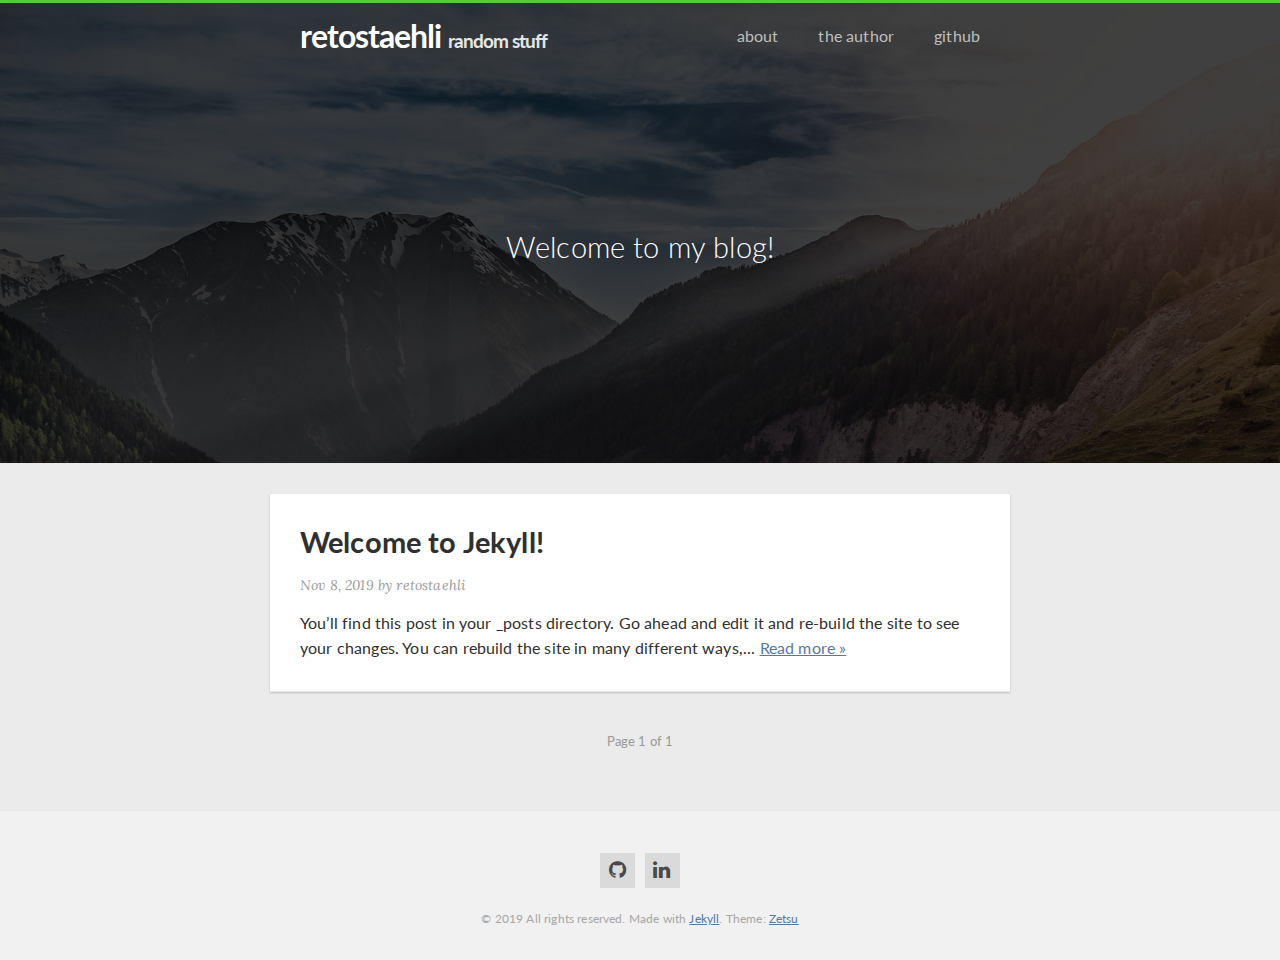
==== index.html @ 203ed725 "Site updated at 2019-11-23 13:11:12 UTC" ====
<!DOCTYPE html> <html lang="pt-br"> <head> <meta charset="utf-8"> <meta http-equiv="X-UA-Compatible" content="IE=edge"> <meta name="viewport" content="width=device-width, initial-scale=1"> <title> retostaehli &bull; Personal blog about various stuff <3 </title> <meta name="description" content="Personal blog about various stuff <3"> <link rel="stylesheet" href="/css/main.css"> <link rel="canonical" href="http://retostaehli.github.io/"> </head> <body class="home"> <main class="main"> <header class="header"> <div class="overlay"> <div class="container"> <h1 class="title"> <a href="/">retostaehli</a> <small>random stuff</small> </h1> <nav class="navbar"> <a href="#" class="menu-icon"> <span></span> <span></span> <span></span> </a> <ul class="nav"> <li><a href="/about">about</a></li> <li><a href="/author">the author</a></li> <li><a href="https://github.com/retostaehli" target="_blank">github</a></li> </ul> </nav> </div> <h2 class="txt-center"> Welcome to my blog! </h2> </div> </header> <div class="post-list"> <article class="post card container"> <header class="post-header"> <h1><a class="post-link" href="/welcome-to-jekyll/">Welcome to Jekyll!</a></h1> <span class="post-meta"> <time class="post-date" datetime="">Nov 8, 2019</time> <span class="post-author">by retostaehli</span> </span> </header> <div class="post-content"> You’ll find this post in your _posts directory. Go ahead and edit it and re-build the site to see your changes. You can rebuild the site in many different ways,... <a href="/welcome-to-jekyll/" class="readmore">Read more &raquo;</a> </div> </article> <div class="container"> <nav class="pagination" role="pagination"> <ul> <li><span class="page-number">Page 1 of 1</span></li> </ul> </nav> </div> </div> <footer class="footer t-center"> <div class="container"> <div class="social-icons"> <ul class="text-left"> <li><a href="http://github.com/retostaehli" target="_blank"><i class="fa fa-github"></i></a></li> <li><a href="https://www.google.com/search?q=linkedin" target="_blank"><i class="fa fa-linkedin"></i></a></li> </ul> </div> <small>&copy; 2019 All rights reserved. Made with <a href="http://jekyllrb.com" target="_blank">Jekyll</a>. Theme: <a href="https://github.com/nandomoreirame/zetsu" target="_blank">Zetsu</a></small> </div> </footer> </main> </body> </html></body></html>
<!--
// # Zetsu Jekyll theme - https://github.com/nandomoreriame/zetsu/
// by nandomoreira.me
-->
---- css/main.css ----
@import url("//fonts.googleapis.com/css?family=Lato:400,300,400italic,700");@import url("//fonts.googleapis.com/css?family=Lora:400,400italic,700italic,700");@import url("//maxcdn.bootstrapcdn.com/font-awesome/4.4.0/css/font-awesome.min.css");.clearfix:after,.container:after,.header:after,.share:after,.social-icons:after{content:"";display:table;clear:both}html{font-family:sans-serif;-ms-text-size-adjust:100%;-webkit-text-size-adjust:100%}body{margin:0}article,aside,details,figcaption,figure,footer,header,hgroup,main,nav,section,summary{display:block}audio,canvas,progress,video{display:inline-block;vertical-align:baseline}audio:not([controls]){display:none;height:0}[hidden],template{display:none}a{background:transparent}a:active,a:hover{outline:0}abbr[title]{border-bottom:1px dotted}b,strong{font-weight:bold}dfn{font-style:italic}h1{font-size:2em;margin:0.67em 0}mark{background:#ff0;color:#000}small{font-size:80%}sub,sup{font-size:75%;line-height:0;position:relative;vertical-align:baseline}sup{top:-0.5em}sub{bottom:-0.25em}img{border:0}svg:not(:root){overflow:hidden}figure{margin:1em 40px}hr{-moz-box-sizing:content-box;box-sizing:content-box;height:0}pre{overflow:auto}code,kbd,pre,samp{font-family:monospace, monospace;font-size:1em}button,input,optgroup,select,textarea{color:inherit;font:inherit;margin:0}button{overflow:visible}button,select{text-transform:none}button,html input[type="button"],input[type="reset"],input[type="submit"]{-webkit-appearance:button;cursor:pointer}button[disabled],html input[disabled]{cursor:default}button::-moz-focus-inner,input::-moz-focus-inner{border:0;padding:0}input{line-height:normal}input[type="checkbox"],input[type="radio"]{box-sizing:border-box;padding:0}input[type="number"]::-webkit-inner-spin-button,input[type="number"]::-webkit-outer-spin-button{height:auto}input[type="search"]{-webkit-appearance:textfield;-moz-box-sizing:content-box;-webkit-box-sizing:content-box;box-sizing:content-box}input[type="search"]::-webkit-search-cancel-button,input[type="search"]::-webkit-search-decoration{-webkit-appearance:none}fieldset{border:1px solid #c0c0c0;margin:0 2px;padding:0.35em 0.625em 0.75em}legend{border:0;padding:0}textarea{overflow:auto}optgroup{font-weight:bold}table{border-collapse:collapse;border-spacing:0}td,th{padding:0}*,*:before,*:after{box-sizing:border-box}html,body{height:100%;min-height:100%}html{font-family:sans-serif;-ms-text-size-adjust:100%;-webkit-text-size-adjust:100%;-webkit-tap-highlight-color:transparent}body{background-color:#ebebeb;font-size:16px;font-family:"Lato",Helvetica,Arial,sans-serif;-webkit-font-smoothing:antialiased;-moz-osx-font-smoothing:grayscale;letter-spacing:.01em}p{margin-bottom:.8em}body,input,select,textarea{color:#303030;font-family:"Lato",Helvetica,Arial,sans-serif;font-size:16px;font-weight:400;line-height:1.6}a{color:#5679a3;text-decoration:underline}a:hover{transition:color .2s linear;text-decoration:none;color:#6586ae}strong{font-weight:700}em{font-style:italic}p{margin:0 0 1em 0}img{display:block;margin:0 0 .6em;vertical-align:middle;max-width:100%}h1,h2,h3,h4,h5,h6{font-weight:700;line-height:1em;margin:0 0 1em 0}h1 a,h2 a,h3 a,h4 a,h5 a,h6 a{color:inherit;text-decoration:none}h1 small,h2 small,h3 small,h4 small,h5 small,h6 small{font-size:60%}h1{font-size:2.2rem}h2{font-size:1.8rem}h3{font-size:1.4rem}h4{font-size:1.2rem}h5{font-size:1rem}h6{font-size:.9rem}sub{font-size:0.8em;position:relative;top:0.5em}sup{font-size:0.8em;position:relative;top:-0.5em}hr{border:0;border-bottom:solid 1px rgba(144,144,144,0.25);margin:2em 0}hr.major{margin:3em 0}blockquote{color:#828282;border-left:4px solid #e8e8e8;padding-left:15px;font-size:18px;letter-spacing:-1px;font-style:italic}blockquote>:last-child{margin-bottom:0}pre,code{font-size:15px;border:1px solid #e8e8e8;border-radius:3px;background-color:#eef}code{padding:1px 5px}pre{padding:8px 12px;overflow-x:scroll}pre>code{border:0;padding-right:0;padding-left:0}.f-left,.pull-left{float:left}.f-right,.pull-right{float:right}.t-left,.txt-left{text-align:left}.t-right,.txt-right{text-align:right}.t-center,.txt-center{text-align:center}.t-justify,.txt-justify{text-align:justify}.va-middle{vertical-align:middle}.va-bottom{vertical-align:bottom}.va-top{vertical-align:top}.container{max-width:-webkit-calc(800px - (30px * 2));max-width:calc(800px - (30px * 2));margin-right:auto;margin-left:auto;padding-right:30px;padding-left:30px}@media screen and (max-width: 800px){.container{max-width:-webkit-calc(800px - (30px));max-width:calc(800px - (30px));padding-right:15px;padding-left:15px}}.card{padding:30px;background-color:#fff;box-shadow:0px 1px 2px rgba(0,0,0,0.2)}.readmore{-moz-transition:color 0.2s linear;-o-transition:color 0.2s linear;-webkit-transition:color 0.2s linear;transition:color 0.2s linear}.readmore:hover,.readmore:focus{color:#7ad462;text-decoration:none}.header{background:#292929 url(../images/cover.jpg) no-repeat 50% 0px;-webkit-background-size:cover;-moz-background-size:cover;-o-background-size:cover;background-size:cover;border-bottom:1px solid #e8e8e8;border-top:3px solid #58c93a;min-height:60px;position:relative;padding:60px 0;margin-bottom:30px}.header .overlay{background:rgba(0,0,0,0.75);z-index:1;position:absolute;width:100%;height:100%;top:0}.header a{color:#fff}@media screen and (max-width: 480px){.header{text-align:center}}.header .txt-center{color:#fff;margin-top:160px;font-weight:300}.home .header{padding:260px 0 200px}.title{font-size:32px;line-height:65px;letter-spacing:-1px;margin:0;float:left;color:#e6e6e6;font-family:"Lato",Helvetica,Arial,sans-serif}@media screen and (max-width: 480px){.title{float:none;display:block;width:100%}}.title a:hover,.title a:focus{color:#fff;text-decoration:none;border-color:#fff}.navbar{float:right}@media screen and (max-width: 480px){.navbar{float:none}}.nav{list-style:none;padding:0;margin:0}.nav li{padding:20px;margin:0;text-transform:lowercase;float:left;display:inline-block;-moz-transition:background 0.2s linear;-o-transition:background 0.2s linear;-webkit-transition:background 0.2s linear;transition:background 0.2s linear}.nav li:last-child{padding-right:0}@media screen and (max-width: 480px){.nav li{float:left;width:33.33333%;text-align:center}}.nav a{padding:0;display:inline-block;text-decoration:none;color:#bfbfbf;-moz-transition:color 0.2s linear;-o-transition:color 0.2s linear;-webkit-transition:color 0.2s linear;transition:color 0.2s linear}.nav li.active a,.nav li:hover a,.nav li:focus a{color:#7ad462;text-decoration:none}.menu-icon{display:none}.post .post-header h1{margin-bottom:10px;line-height:1.3em;font-size:1.8rem}.post .post-header a{color:#303030;-moz-transition:color 0.2s linear;-o-transition:color 0.2s linear;-webkit-transition:color 0.2s linear;transition:color 0.2s linear}.post .post-header a:hover,.post .post-header a:focus{color:#58c93a;text-decoration:none}.post .post-meta{font-size:14px;margin-top:0;font-weight:300;font-family:"Lora",serif;margin-bottom:1rem;font-style:italic;color:#9a9a9a}.post img{max-width:100%;vertical-align:middle}.single .post-header{margin-bottom:30px}.share{text-align:right}.share span,.share a{font-size:1em;color:#999}.post-list .post{padding-bottom:30px;margin-bottom:30px;border-bottom:1px solid #e8e8e8}.post-list .post:last-child{border-bottom:none;margin-bottom:0}.post-list .post .post-content{margin-top:.8em}.social-icons{margin-bottom:15px}.social-icons li:first-child{margin-right:5px}.social-icons ul{margin:0;padding:0}.social-icons li{display:inline-block;text-align:center;margin-right:0}.social-icons li a{font-size:30px;margin:0;color:#9D9D9D;font-weight:400;text-shadow:none;-webkit-transition:all .5s ease-in;-moz-transition:all .5s ease-in;-o-transition:all .5s ease-in;transition:all .5s ease-in;padding-right:0}.social-icons i{font-size:20px;width:35px;height:35px;padding:7px;background:#DADADA;text-align:center;color:#494949;transition:all .2s ease-in;-webkit-transition:all .2s ease-in;-moz-transition:all .2s ease-in}.social-icons a:hover i.fa-facebook{background-color:#3A5897;color:#fff}.social-icons a:hover i.fa-twitter{background-color:#00ABEC;color:#fff}.pagination{display:inline-block;width:100%;text-align:center;margin:0 0 20px;padding-left:0;position:relative}.pagination ul{display:inline-block;list-style-type:none;margin:0;padding:0}.pagination .page-number{color:#999;font-size:.8em}.pagination .page-number,.pagination a{height:38px;line-height:38px;display:inline-block;text-align:center}.pagination li{display:inline-block;padding:0 5px}.pagination li a{width:38px;position:relative;border:1px solid rgba(0,0,0,0.1);border-radius:2px;margin:0;color:#636363;font-size:1.4em;text-decoration:none;cursor:pointer;background:#fff}.pagination li a:hover{background:#58c93a;border:none;color:#fff}.footer{border-top:1px solid #e8e8e8;background-color:#f1f1f1;margin-top:30px;padding:30px 0}.footer small{color:#a8a8a8;font-size:12px}.highlight{padding:0;margin-top:10px;margin-bottom:25px}.highlight,.highlight .hll,.highlight pre{background-color:#272822;border:none}.highlight pre{margin:0;padding:15px 20px;white-space:pre;line-height:23px;overflow-x:auto;font-size:.8em;word-break:inherit;word-wrap:inherit}.highlight pre,.highlight pre code{color:#eeffdd}.highlight pre code{white-space:pre}.highlight pre code *{white-space:nowrap}.highlight code{background-color:transparent}.highlight .c{color:#75715e}.highlight .err{color:#960050;background-color:#1e0010}.highlight .k{color:#66d9ef}.highlight .l{color:#ae81ff}.highlight .n{color:#f8f8f2}.highlight .o{color:#f92672}.highlight .p{color:#f8f8f2}.highlight .cm{color:#75715e}.highlight .cp{color:#75715e}.highlight .c1{color:#75715e}.highlight .cs{color:#75715e}.highlight .ge{font-style:italic}.highlight .gs{font-weight:bold}.highlight .kc{color:#66d9ef}.highlight .kd{color:#66d9ef}.highlight .kn{color:#f92672}.highlight .kp{color:#66d9ef}.highlight .kr{color:#66d9ef}.highlight .kt{color:#66d9ef}.highlight .ld{color:#e6db74}.highlight .m{color:#ae81ff}.highlight .s{color:#e6db74}.highlight .na{color:#a6e22e}.highlight .nb{color:#f8f8f2}.highlight .nc{color:#a6e22e}.highlight .no{color:#66d9ef}.highlight .nd{color:#a6e22e}.highlight .ni{color:#f8f8f2}.highlight .ne{color:#a6e22e}.highlight .nf{color:#a6e22e}.highlight .nl{color:#f8f8f2}.highlight .nn{color:#f8f8f2}.highlight .nx{color:#a6e22e}.highlight .py{color:#f8f8f2}.highlight .nt{color:#f92672}.highlight .nv{color:#f8f8f2}.highlight .ow{color:#f92672}.highlight .w{color:#f8f8f2}.highlight .mf{color:#ae81ff}.highlight .mh{color:#ae81ff}.highlight .mi{color:#ae81ff}.highlight .mo{color:#ae81ff}.highlight .sb{color:#e6db74}.highlight .sc{color:#e6db74}.highlight .sd{color:#e6db74}.highlight .s2{color:#e6db74}.highlight .se{color:#ae81ff}.highlight .sh{color:#e6db74}.highlight .si{color:#e6db74}.highlight .sx{color:#e6db74}.highlight .sr{color:#e6db74}.highlight .s1{color:#e6db74}.highlight .ss{color:#e6db74}.highlight .bp{color:#f8f8f2}.highlight .vc{color:#f8f8f2}.highlight .vg{color:#f8f8f2}.highlight .vi{color:#f8f8f2}.highlight .il{color:#ae81ff}.highlight .gu{color:#75715e}.highlight .gd{color:#f92672}.highlight .gi{color:#a6e22e}
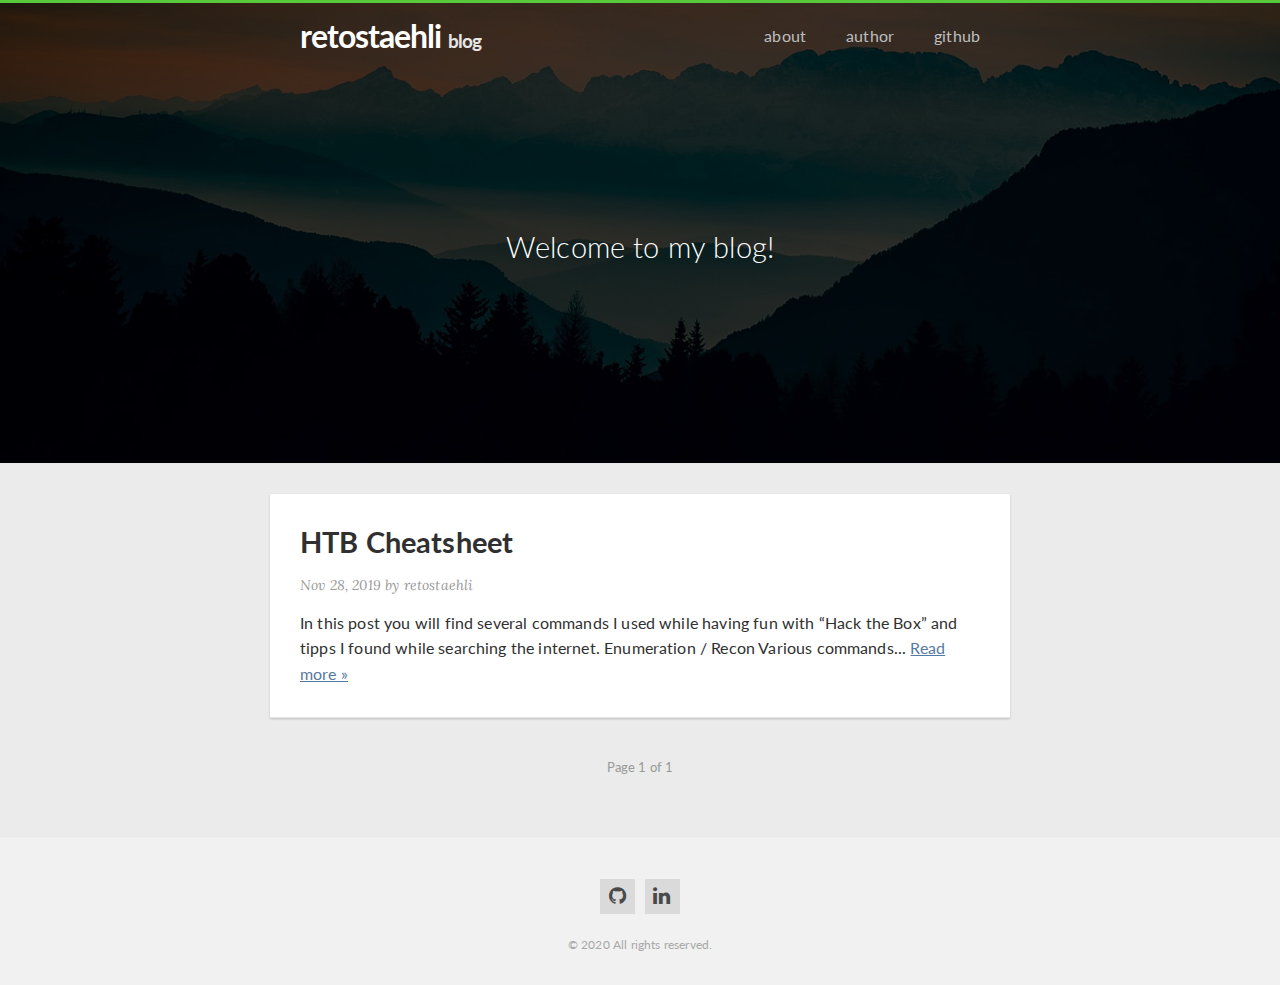
==== commit d00958b3: "Site updated at 2020-11-21 14:11:50 UTC" ====
--- a/index.html
+++ b/index.html
@@ -1,5 +1 @@
-<!DOCTYPE html> <html lang="pt-br"> <head> <meta charset="utf-8"> <meta http-equiv="X-UA-Compatible" content="IE=edge"> <meta name="viewport" content="width=device-width, initial-scale=1"> <title> retostaehli &bull; Personal blog about various stuff <3 </title> <meta name="description" content="Personal blog about various stuff <3"> <link rel="stylesheet" href="/css/main.css"> <link rel="canonical" href="http://retostaehli.github.io/"> </head> <body class="home"> <main class="main"> <header class="header"> <div class="overlay"> <div class="container"> <h1 class="title"> <a href="/">retostaehli</a> <small>random stuff</small> </h1> <nav class="navbar"> <a href="#" class="menu-icon"> <span></span> <span></span> <span></span> </a> <ul class="nav"> <li><a href="/about">about</a></li> <li><a href="/author">the author</a></li> <li><a href="https://github.com/retostaehli" target="_blank">github</a></li> </ul> </nav> </div> <h2 class="txt-center"> Welcome to my blog! </h2> </div> </header> <div class="post-list"> <article class="post card container"> <header class="post-header"> <h1><a class="post-link" href="/welcome-to-jekyll/">Welcome to Jekyll!</a></h1> <span class="post-meta"> <time class="post-date" datetime="">Nov 8, 2019</time> <span class="post-author">by retostaehli</span> </span> </header> <div class="post-content"> You’ll find this post in your _posts directory. Go ahead and edit it and re-build the site to see your changes. You can rebuild the site in many different ways,... <a href="/welcome-to-jekyll/" class="readmore">Read more &raquo;</a> </div> </article> <div class="container"> <nav class="pagination" role="pagination"> <ul> <li><span class="page-number">Page 1 of 1</span></li> </ul> </nav> </div> </div> <footer class="footer t-center"> <div class="container"> <div class="social-icons"> <ul class="text-left"> <li><a href="http://github.com/retostaehli" target="_blank"><i class="fa fa-github"></i></a></li> <li><a href="https://www.google.com/search?q=linkedin" target="_blank"><i class="fa fa-linkedin"></i></a></li> </ul> </div> <small>&copy; 2019 All rights reserved. Made with <a href="http://jekyllrb.com" target="_blank">Jekyll</a>. Theme: <a href="https://github.com/nandomoreirame/zetsu" target="_blank">Zetsu</a></small> </div> </footer> </main> </body> </html></body></html>
-<!--
-// # Zetsu Jekyll theme - https://github.com/nandomoreriame/zetsu/
-// by nandomoreira.me
--->
+<!DOCTYPE html> <html lang="pt-br"> <head> <meta charset="utf-8"> <meta http-equiv="X-UA-Compatible" content="IE=edge"> <meta name="viewport" content="width=device-width, initial-scale=1"> <title> retostaehli &bull; Personal blog of retostaehli <3 </title> <meta name="description" content="Personal blog of retostaehli <3"> <link rel="stylesheet" href="/css/main.css"> <link rel="canonical" href="http://retostaehli.github.io/"> </head> <body class="home"> <main class="main"> <header class="header"> <div class="overlay"> <div class="container"> <h1 class="title"> <a href="/">retostaehli</a> <small>blog</small> </h1> <nav class="navbar"> <a href="#" class="menu-icon"> <span></span> <span></span> <span></span> </a> <ul class="nav"> <li><a href="/about">about</a></li> <li><a href="/author">author</a></li> <li><a href="https://github.com/retostaehli" target="_blank">github</a></li> </ul> </nav> </div> <h2 class="txt-center"> Welcome to my blog! </h2> </div> </header> <div class="post-list"> <article class="post card container"> <header class="post-header"> <h1><a class="post-link" href="/htb-cheatsheet/">HTB Cheatsheet</a></h1> <span class="post-meta"> <time class="post-date" datetime="">Nov 28, 2019</time> <span class="post-author">by retostaehli</span> </span> </header> <div class="post-content"> In this post you will find several commands I used while having fun with “Hack the Box” and tipps I found while searching the internet. Enumeration / Recon Various commands... <a href="/htb-cheatsheet/" class="readmore">Read more &raquo;</a> </div> </article> <div class="container"> <nav class="pagination" role="pagination"> <ul> <li><span class="page-number">Page 1 of 1</span></li> </ul> </nav> </div> </div> <footer class="footer t-center"> <div class="container"> <div class="social-icons"> <ul class="text-left"> <li><a href="http://github.com/retostaehli" target="_blank"><i class="fa fa-github"></i></a></li> <li><a href="https://www.linkedin.com/in/reto-st%C3%A4hli-0a2426199" target="_blank"><i class="fa fa-linkedin"></i></a></li> </ul> </div> <small>&copy; 2020 All rights reserved.</small> </div> </footer> </main> </body> </html></body></html>
--- a/css/main.css
+++ b/css/main.css
@@ -1 +1 @@
-@import url("//fonts.googleapis.com/css?family=Lato:400,300,400italic,700");@import url("//fonts.googleapis.com/css?family=Lora:400,400italic,700italic,700");@import url("//maxcdn.bootstrapcdn.com/font-awesome/4.4.0/css/font-awesome.min.css");.clearfix:after,.container:after,.header:after,.share:after,.social-icons:after{content:"";display:table;clear:both}html{font-family:sans-serif;-ms-text-size-adjust:100%;-webkit-text-size-adjust:100%}body{margin:0}article,aside,details,figcaption,figure,footer,header,hgroup,main,nav,section,summary{display:block}audio,canvas,progress,video{display:inline-block;vertical-align:baseline}audio:not([controls]){display:none;height:0}[hidden],template{display:none}a{background:transparent}a:active,a:hover{outline:0}abbr[title]{border-bottom:1px dotted}b,strong{font-weight:bold}dfn{font-style:italic}h1{font-size:2em;margin:0.67em 0}mark{background:#ff0;color:#000}small{font-size:80%}sub,sup{font-size:75%;line-height:0;position:relative;vertical-align:baseline}sup{top:-0.5em}sub{bottom:-0.25em}img{border:0}svg:not(:root){overflow:hidden}figure{margin:1em 40px}hr{-moz-box-sizing:content-box;box-sizing:content-box;height:0}pre{overflow:auto}code,kbd,pre,samp{font-family:monospace, monospace;font-size:1em}button,input,optgroup,select,textarea{color:inherit;font:inherit;margin:0}button{overflow:visible}button,select{text-transform:none}button,html input[type="button"],input[type="reset"],input[type="submit"]{-webkit-appearance:button;cursor:pointer}button[disabled],html input[disabled]{cursor:default}button::-moz-focus-inner,input::-moz-focus-inner{border:0;padding:0}input{line-height:normal}input[type="checkbox"],input[type="radio"]{box-sizing:border-box;padding:0}input[type="number"]::-webkit-inner-spin-button,input[type="number"]::-webkit-outer-spin-button{height:auto}input[type="search"]{-webkit-appearance:textfield;-moz-box-sizing:content-box;-webkit-box-sizing:content-box;box-sizing:content-box}input[type="search"]::-webkit-search-cancel-button,input[type="search"]::-webkit-search-decoration{-webkit-appearance:none}fieldset{border:1px solid #c0c0c0;margin:0 2px;padding:0.35em 0.625em 0.75em}legend{border:0;padding:0}textarea{overflow:auto}optgroup{font-weight:bold}table{border-collapse:collapse;border-spacing:0}td,th{padding:0}*,*:before,*:after{box-sizing:border-box}html,body{height:100%;min-height:100%}html{font-family:sans-serif;-ms-text-size-adjust:100%;-webkit-text-size-adjust:100%;-webkit-tap-highlight-color:transparent}body{background-color:#ebebeb;font-size:16px;font-family:"Lato",Helvetica,Arial,sans-serif;-webkit-font-smoothing:antialiased;-moz-osx-font-smoothing:grayscale;letter-spacing:.01em}p{margin-bottom:.8em}body,input,select,textarea{color:#303030;font-family:"Lato",Helvetica,Arial,sans-serif;font-size:16px;font-weight:400;line-height:1.6}a{color:#5679a3;text-decoration:underline}a:hover{transition:color .2s linear;text-decoration:none;color:#6586ae}strong{font-weight:700}em{font-style:italic}p{margin:0 0 1em 0}img{display:block;margin:0 0 .6em;vertical-align:middle;max-width:100%}h1,h2,h3,h4,h5,h6{font-weight:700;line-height:1em;margin:0 0 1em 0}h1 a,h2 a,h3 a,h4 a,h5 a,h6 a{color:inherit;text-decoration:none}h1 small,h2 small,h3 small,h4 small,h5 small,h6 small{font-size:60%}h1{font-size:2.2rem}h2{font-size:1.8rem}h3{font-size:1.4rem}h4{font-size:1.2rem}h5{font-size:1rem}h6{font-size:.9rem}sub{font-size:0.8em;position:relative;top:0.5em}sup{font-size:0.8em;position:relative;top:-0.5em}hr{border:0;border-bottom:solid 1px rgba(144,144,144,0.25);margin:2em 0}hr.major{margin:3em 0}blockquote{color:#828282;border-left:4px solid #e8e8e8;padding-left:15px;font-size:18px;letter-spacing:-1px;font-style:italic}blockquote>:last-child{margin-bottom:0}pre,code{font-size:15px;border:1px solid #e8e8e8;border-radius:3px;background-color:#eef}code{padding:1px 5px}pre{padding:8px 12px;overflow-x:scroll}pre>code{border:0;padding-right:0;padding-left:0}.f-left,.pull-left{float:left}.f-right,.pull-right{float:right}.t-left,.txt-left{text-align:left}.t-right,.txt-right{text-align:right}.t-center,.txt-center{text-align:center}.t-justify,.txt-justify{text-align:justify}.va-middle{vertical-align:middle}.va-bottom{vertical-align:bottom}.va-top{vertical-align:top}.container{max-width:-webkit-calc(800px - (30px * 2));max-width:calc(800px - (30px * 2));margin-right:auto;margin-left:auto;padding-right:30px;padding-left:30px}@media screen and (max-width: 800px){.container{max-width:-webkit-calc(800px - (30px));max-width:calc(800px - (30px));padding-right:15px;padding-left:15px}}.card{padding:30px;background-color:#fff;box-shadow:0px 1px 2px rgba(0,0,0,0.2)}.readmore{-moz-transition:color 0.2s linear;-o-transition:color 0.2s linear;-webkit-transition:color 0.2s linear;transition:color 0.2s linear}.readmore:hover,.readmore:focus{color:#7ad462;text-decoration:none}.header{background:#292929 url(../images/cover.jpg) no-repeat 50% 0px;-webkit-background-size:cover;-moz-background-size:cover;-o-background-size:cover;background-size:cover;border-bottom:1px solid #e8e8e8;border-top:3px solid #58c93a;min-height:60px;position:relative;padding:60px 0;margin-bottom:30px}.header .overlay{background:rgba(0,0,0,0.75);z-index:1;position:absolute;width:100%;height:100%;top:0}.header a{color:#fff}@media screen and (max-width: 480px){.header{text-align:center}}.header .txt-center{color:#fff;margin-top:160px;font-weight:300}.home .header{padding:260px 0 200px}.title{font-size:32px;line-height:65px;letter-spacing:-1px;margin:0;float:left;color:#e6e6e6;font-family:"Lato",Helvetica,Arial,sans-serif}@media screen and (max-width: 480px){.title{float:none;display:block;width:100%}}.title a:hover,.title a:focus{color:#fff;text-decoration:none;border-color:#fff}.navbar{float:right}@media screen and (max-width: 480px){.navbar{float:none}}.nav{list-style:none;padding:0;margin:0}.nav li{padding:20px;margin:0;text-transform:lowercase;float:left;display:inline-block;-moz-transition:background 0.2s linear;-o-transition:background 0.2s linear;-webkit-transition:background 0.2s linear;transition:background 0.2s linear}.nav li:last-child{padding-right:0}@media screen and (max-width: 480px){.nav li{float:left;width:33.33333%;text-align:center}}.nav a{padding:0;display:inline-block;text-decoration:none;color:#bfbfbf;-moz-transition:color 0.2s linear;-o-transition:color 0.2s linear;-webkit-transition:color 0.2s linear;transition:color 0.2s linear}.nav li.active a,.nav li:hover a,.nav li:focus a{color:#7ad462;text-decoration:none}.menu-icon{display:none}.post .post-header h1{margin-bottom:10px;line-height:1.3em;font-size:1.8rem}.post .post-header a{color:#303030;-moz-transition:color 0.2s linear;-o-transition:color 0.2s linear;-webkit-transition:color 0.2s linear;transition:color 0.2s linear}.post .post-header a:hover,.post .post-header a:focus{color:#58c93a;text-decoration:none}.post .post-meta{font-size:14px;margin-top:0;font-weight:300;font-family:"Lora",serif;margin-bottom:1rem;font-style:italic;color:#9a9a9a}.post img{max-width:100%;vertical-align:middle}.single .post-header{margin-bottom:30px}.share{text-align:right}.share span,.share a{font-size:1em;color:#999}.post-list .post{padding-bottom:30px;margin-bottom:30px;border-bottom:1px solid #e8e8e8}.post-list .post:last-child{border-bottom:none;margin-bottom:0}.post-list .post .post-content{margin-top:.8em}.social-icons{margin-bottom:15px}.social-icons li:first-child{margin-right:5px}.social-icons ul{margin:0;padding:0}.social-icons li{display:inline-block;text-align:center;margin-right:0}.social-icons li a{font-size:30px;margin:0;color:#9D9D9D;font-weight:400;text-shadow:none;-webkit-transition:all .5s ease-in;-moz-transition:all .5s ease-in;-o-transition:all .5s ease-in;transition:all .5s ease-in;padding-right:0}.social-icons i{font-size:20px;width:35px;height:35px;padding:7px;background:#DADADA;text-align:center;color:#494949;transition:all .2s ease-in;-webkit-transition:all .2s ease-in;-moz-transition:all .2s ease-in}.social-icons a:hover i.fa-facebook{background-color:#3A5897;color:#fff}.social-icons a:hover i.fa-twitter{background-color:#00ABEC;color:#fff}.pagination{display:inline-block;width:100%;text-align:center;margin:0 0 20px;padding-left:0;position:relative}.pagination ul{display:inline-block;list-style-type:none;margin:0;padding:0}.pagination .page-number{color:#999;font-size:.8em}.pagination .page-number,.pagination a{height:38px;line-height:38px;display:inline-block;text-align:center}.pagination li{display:inline-block;padding:0 5px}.pagination li a{width:38px;position:relative;border:1px solid rgba(0,0,0,0.1);border-radius:2px;margin:0;color:#636363;font-size:1.4em;text-decoration:none;cursor:pointer;background:#fff}.pagination li a:hover{background:#58c93a;border:none;color:#fff}.footer{border-top:1px solid #e8e8e8;background-color:#f1f1f1;margin-top:30px;padding:30px 0}.footer small{color:#a8a8a8;font-size:12px}.highlight{padding:0;margin-top:10px;margin-bottom:25px}.highlight,.highlight .hll,.highlight pre{background-color:#272822;border:none}.highlight pre{margin:0;padding:15px 20px;white-space:pre;line-height:23px;overflow-x:auto;font-size:.8em;word-break:inherit;word-wrap:inherit}.highlight pre,.highlight pre code{color:#eeffdd}.highlight pre code{white-space:pre}.highlight pre code *{white-space:nowrap}.highlight code{background-color:transparent}.highlight .c{color:#75715e}.highlight .err{color:#960050;background-color:#1e0010}.highlight .k{color:#66d9ef}.highlight .l{color:#ae81ff}.highlight .n{color:#f8f8f2}.highlight .o{color:#f92672}.highlight .p{color:#f8f8f2}.highlight .cm{color:#75715e}.highlight .cp{color:#75715e}.highlight .c1{color:#75715e}.highlight .cs{color:#75715e}.highlight .ge{font-style:italic}.highlight .gs{font-weight:bold}.highlight .kc{color:#66d9ef}.highlight .kd{color:#66d9ef}.highlight .kn{color:#f92672}.highlight .kp{color:#66d9ef}.highlight .kr{color:#66d9ef}.highlight .kt{color:#66d9ef}.highlight .ld{color:#e6db74}.highlight .m{color:#ae81ff}.highlight .s{color:#e6db74}.highlight .na{color:#a6e22e}.highlight .nb{color:#f8f8f2}.highlight .nc{color:#a6e22e}.highlight .no{color:#66d9ef}.highlight .nd{color:#a6e22e}.highlight .ni{color:#f8f8f2}.highlight .ne{color:#a6e22e}.highlight .nf{color:#a6e22e}.highlight .nl{color:#f8f8f2}.highlight .nn{color:#f8f8f2}.highlight .nx{color:#a6e22e}.highlight .py{color:#f8f8f2}.highlight .nt{color:#f92672}.highlight .nv{color:#f8f8f2}.highlight .ow{color:#f92672}.highlight .w{color:#f8f8f2}.highlight .mf{color:#ae81ff}.highlight .mh{color:#ae81ff}.highlight .mi{color:#ae81ff}.highlight .mo{color:#ae81ff}.highlight .sb{color:#e6db74}.highlight .sc{color:#e6db74}.highlight .sd{color:#e6db74}.highlight .s2{color:#e6db74}.highlight .se{color:#ae81ff}.highlight .sh{color:#e6db74}.highlight .si{color:#e6db74}.highlight .sx{color:#e6db74}.highlight .sr{color:#e6db74}.highlight .s1{color:#e6db74}.highlight .ss{color:#e6db74}.highlight .bp{color:#f8f8f2}.highlight .vc{color:#f8f8f2}.highlight .vg{color:#f8f8f2}.highlight .vi{color:#f8f8f2}.highlight .il{color:#ae81ff}.highlight .gu{color:#75715e}.highlight .gd{color:#f92672}.highlight .gi{color:#a6e22e}
+@import url("//fonts.googleapis.com/css?family=Lato:400,300,400italic,700");@import url("//fonts.googleapis.com/css?family=Lora:400,400italic,700italic,700");@import url("//maxcdn.bootstrapcdn.com/font-awesome/4.4.0/css/font-awesome.min.css");.clearfix:after,.container:after,.header:after,.share:after,.social-icons:after{content:"";display:table;clear:both}html{font-family:sans-serif;-ms-text-size-adjust:100%;-webkit-text-size-adjust:100%}body{margin:0}article,aside,details,figcaption,figure,footer,header,hgroup,main,nav,section,summary{display:block}audio,canvas,progress,video{display:inline-block;vertical-align:baseline}audio:not([controls]){display:none;height:0}[hidden],template{display:none}a{background:transparent}a:active,a:hover{outline:0}abbr[title]{border-bottom:1px dotted}b,strong{font-weight:bold}dfn{font-style:italic}h1{font-size:2em;margin:0.67em 0}mark{background:#ff0;color:#000}small{font-size:80%}sub,sup{font-size:75%;line-height:0;position:relative;vertical-align:baseline}sup{top:-0.5em}sub{bottom:-0.25em}img{border:0}svg:not(:root){overflow:hidden}figure{margin:1em 40px}hr{-moz-box-sizing:content-box;box-sizing:content-box;height:0}pre{overflow:auto}code,kbd,pre,samp{font-family:monospace, monospace;font-size:1em}button,input,optgroup,select,textarea{color:inherit;font:inherit;margin:0}button{overflow:visible}button,select{text-transform:none}button,html input[type="button"],input[type="reset"],input[type="submit"]{-webkit-appearance:button;cursor:pointer}button[disabled],html input[disabled]{cursor:default}button::-moz-focus-inner,input::-moz-focus-inner{border:0;padding:0}input{line-height:normal}input[type="checkbox"],input[type="radio"]{box-sizing:border-box;padding:0}input[type="number"]::-webkit-inner-spin-button,input[type="number"]::-webkit-outer-spin-button{height:auto}input[type="search"]{-webkit-appearance:textfield;-moz-box-sizing:content-box;-webkit-box-sizing:content-box;box-sizing:content-box}input[type="search"]::-webkit-search-cancel-button,input[type="search"]::-webkit-search-decoration{-webkit-appearance:none}fieldset{border:1px solid #c0c0c0;margin:0 2px;padding:0.35em 0.625em 0.75em}legend{border:0;padding:0}textarea{overflow:auto}optgroup{font-weight:bold}table{border-collapse:collapse;border-spacing:0}td,th{padding:0}*,*:before,*:after{box-sizing:border-box}html,body{height:100%;min-height:100%}html{font-family:sans-serif;-ms-text-size-adjust:100%;-webkit-text-size-adjust:100%;-webkit-tap-highlight-color:transparent}body{background-color:#ebebeb;font-size:16px;font-family:"Lato",Helvetica,Arial,sans-serif;-webkit-font-smoothing:antialiased;-moz-osx-font-smoothing:grayscale;letter-spacing:.01em}p{margin-bottom:.8em}body,input,select,textarea{color:#303030;font-family:"Lato",Helvetica,Arial,sans-serif;font-size:16px;font-weight:400;line-height:1.6}a{color:#5679a3;text-decoration:underline}a:hover{transition:color .2s linear;text-decoration:none;color:#6586ae}strong{font-weight:700}em{font-style:italic}p{margin:0 0 1em 0}img{display:block;margin:0 0 .6em;vertical-align:middle;max-width:100%}h1,h2,h3,h4,h5,h6{font-weight:700;line-height:1em;margin:0 0 1em 0}h1 a,h2 a,h3 a,h4 a,h5 a,h6 a{color:inherit;text-decoration:none}h1 small,h2 small,h3 small,h4 small,h5 small,h6 small{font-size:60%}h1{font-size:2.2rem}h2{font-size:1.8rem}h3{font-size:1.4rem}h4{font-size:1.2rem}h5{font-size:1rem}h6{font-size:.9rem}sub{font-size:0.8em;position:relative;top:0.5em}sup{font-size:0.8em;position:relative;top:-0.5em}hr{border:0;border-bottom:solid 1px rgba(144,144,144,0.25);margin:2em 0}hr.major{margin:3em 0}blockquote{color:#828282;border-left:4px solid #e8e8e8;padding-left:15px;font-size:18px;letter-spacing:-1px;font-style:italic}blockquote>:last-child{margin-bottom:0}pre,code{font-size:15px;border:1px solid #e8e8e8;border-radius:3px;background-color:#eef}code{padding:1px 5px}pre{padding:8px 12px;overflow-x:scroll}pre>code{border:0;padding-right:0;padding-left:0}.f-left,.pull-left{float:left}.f-right,.pull-right{float:right}.t-left,.txt-left{text-align:left}.t-right,.txt-right{text-align:right}.t-center,.txt-center{text-align:center}.t-justify,.txt-justify{text-align:justify}.va-middle{vertical-align:middle}.va-bottom{vertical-align:bottom}.va-top{vertical-align:top}.container{max-width:-webkit-calc(800px - (30px * 2));max-width:calc(800px - (30px * 2));margin-right:auto;margin-left:auto;padding-right:30px;padding-left:30px}@media screen and (max-width: 800px){.container{max-width:-webkit-calc(800px - (30px));max-width:calc(800px - (30px));padding-right:15px;padding-left:15px}}.card{padding:30px;background-color:#fff;box-shadow:0px 1px 2px rgba(0,0,0,0.2)}.readmore{-moz-transition:color 0.2s linear;-o-transition:color 0.2s linear;-webkit-transition:color 0.2s linear;transition:color 0.2s linear}.readmore:hover,.readmore:focus{color:#7ad462;text-decoration:none}.header{background:#292929 url(../images/cover2.jpg) no-repeat 50% 0px;-webkit-background-size:cover;-moz-background-size:cover;-o-background-size:cover;background-size:cover;border-bottom:1px solid #e8e8e8;border-top:3px solid #58c93a;min-height:60px;position:relative;padding:60px 0;margin-bottom:30px}.header .overlay{background:rgba(0,0,0,0.75);z-index:1;position:absolute;width:100%;height:100%;top:0}.header a{color:#fff}@media screen and (max-width: 480px){.header{text-align:center}}.header .txt-center{color:#fff;margin-top:160px;font-weight:300}.home .header{padding:260px 0 200px}.title{font-size:32px;line-height:65px;letter-spacing:-1px;margin:0;float:left;color:#e6e6e6;font-family:"Lato",Helvetica,Arial,sans-serif}@media screen and (max-width: 480px){.title{float:none;display:block;width:100%}}.title a:hover,.title a:focus{color:#fff;text-decoration:none;border-color:#fff}.navbar{float:right}@media screen and (max-width: 480px){.navbar{float:none}}.nav{list-style:none;padding:0;margin:0}.nav li{padding:20px;margin:0;text-transform:lowercase;float:left;display:inline-block;-moz-transition:background 0.2s linear;-o-transition:background 0.2s linear;-webkit-transition:background 0.2s linear;transition:background 0.2s linear}.nav li:last-child{padding-right:0}@media screen and (max-width: 480px){.nav li{float:left;width:33.33333%;text-align:center}}.nav a{padding:0;display:inline-block;text-decoration:none;color:#bfbfbf;-moz-transition:color 0.2s linear;-o-transition:color 0.2s linear;-webkit-transition:color 0.2s linear;transition:color 0.2s linear}.nav li.active a,.nav li:hover a,.nav li:focus a{color:#7ad462;text-decoration:none}.menu-icon{display:none}.post .post-header h1{margin-bottom:10px;line-height:1.3em;font-size:1.8rem}.post .post-header a{color:#303030;-moz-transition:color 0.2s linear;-o-transition:color 0.2s linear;-webkit-transition:color 0.2s linear;transition:color 0.2s linear}.post .post-header a:hover,.post .post-header a:focus{color:#58c93a;text-decoration:none}.post .post-meta{font-size:14px;margin-top:0;font-weight:300;font-family:"Lora",serif;margin-bottom:1rem;font-style:italic;color:#9a9a9a}.post img{max-width:100%;vertical-align:middle}.single .post-header{margin-bottom:30px}.share{text-align:right}.share span,.share a{font-size:1em;color:#999}.post-list .post{padding-bottom:30px;margin-bottom:30px;border-bottom:1px solid #e8e8e8}.post-list .post:last-child{border-bottom:none;margin-bottom:0}.post-list .post .post-content{margin-top:.8em}.social-icons{margin-bottom:15px}.social-icons li:first-child{margin-right:5px}.social-icons ul{margin:0;padding:0}.social-icons li{display:inline-block;text-align:center;margin-right:0}.social-icons li a{font-size:30px;margin:0;color:#9D9D9D;font-weight:400;text-shadow:none;-webkit-transition:all .5s ease-in;-moz-transition:all .5s ease-in;-o-transition:all .5s ease-in;transition:all .5s ease-in;padding-right:0}.social-icons i{font-size:20px;width:35px;height:35px;padding:7px;background:#DADADA;text-align:center;color:#494949;transition:all .2s ease-in;-webkit-transition:all .2s ease-in;-moz-transition:all .2s ease-in}.social-icons a:hover i.fa-facebook{background-color:#3A5897;color:#fff}.social-icons a:hover i.fa-twitter{background-color:#00ABEC;color:#fff}.pagination{display:inline-block;width:100%;text-align:center;margin:0 0 20px;padding-left:0;position:relative}.pagination ul{display:inline-block;list-style-type:none;margin:0;padding:0}.pagination .page-number{color:#999;font-size:.8em}.pagination .page-number,.pagination a{height:38px;line-height:38px;display:inline-block;text-align:center}.pagination li{display:inline-block;padding:0 5px}.pagination li a{width:38px;position:relative;border:1px solid rgba(0,0,0,0.1);border-radius:2px;margin:0;color:#636363;font-size:1.4em;text-decoration:none;cursor:pointer;background:#fff}.pagination li a:hover{background:#58c93a;border:none;color:#fff}.footer{border-top:1px solid #e8e8e8;background-color:#f1f1f1;margin-top:30px;padding:30px 0}.footer small{color:#a8a8a8;font-size:12px}.highlight{padding:0;margin-top:10px;margin-bottom:25px}.highlight,.highlight .hll,.highlight pre{background-color:#272822;border:none}.highlight pre{margin:0;padding:15px 20px;white-space:pre;line-height:23px;overflow-x:auto;font-size:.8em;word-break:inherit;word-wrap:inherit}.highlight pre,.highlight pre code{color:#eeffdd}.highlight pre code{white-space:pre}.highlight pre code *{white-space:nowrap}.highlight code{background-color:transparent}.highlight .c{color:#75715e}.highlight .err{color:#960050;background-color:#1e0010}.highlight .k{color:#66d9ef}.highlight .l{color:#ae81ff}.highlight .n{color:#f8f8f2}.highlight .o{color:#f92672}.highlight .p{color:#f8f8f2}.highlight .cm{color:#75715e}.highlight .cp{color:#75715e}.highlight .c1{color:#75715e}.highlight .cs{color:#75715e}.highlight .ge{font-style:italic}.highlight .gs{font-weight:bold}.highlight .kc{color:#66d9ef}.highlight .kd{color:#66d9ef}.highlight .kn{color:#f92672}.highlight .kp{color:#66d9ef}.highlight .kr{color:#66d9ef}.highlight .kt{color:#66d9ef}.highlight .ld{color:#e6db74}.highlight .m{color:#ae81ff}.highlight .s{color:#e6db74}.highlight .na{color:#a6e22e}.highlight .nb{color:#f8f8f2}.highlight .nc{color:#a6e22e}.highlight .no{color:#66d9ef}.highlight .nd{color:#a6e22e}.highlight .ni{color:#f8f8f2}.highlight .ne{color:#a6e22e}.highlight .nf{color:#a6e22e}.highlight .nl{color:#f8f8f2}.highlight .nn{color:#f8f8f2}.highlight .nx{color:#a6e22e}.highlight .py{color:#f8f8f2}.highlight .nt{color:#f92672}.highlight .nv{color:#f8f8f2}.highlight .ow{color:#f92672}.highlight .w{color:#f8f8f2}.highlight .mf{color:#ae81ff}.highlight .mh{color:#ae81ff}.highlight .mi{color:#ae81ff}.highlight .mo{color:#ae81ff}.highlight .sb{color:#e6db74}.highlight .sc{color:#e6db74}.highlight .sd{color:#e6db74}.highlight .s2{color:#e6db74}.highlight .se{color:#ae81ff}.highlight .sh{color:#e6db74}.highlight .si{color:#e6db74}.highlight .sx{color:#e6db74}.highlight .sr{color:#e6db74}.highlight .s1{color:#e6db74}.highlight .ss{color:#e6db74}.highlight .bp{color:#f8f8f2}.highlight .vc{color:#f8f8f2}.highlight .vg{color:#f8f8f2}.highlight .vi{color:#f8f8f2}.highlight .il{color:#ae81ff}.highlight .gu{color:#75715e}.highlight .gd{color:#f92672}.highlight .gi{color:#a6e22e}
